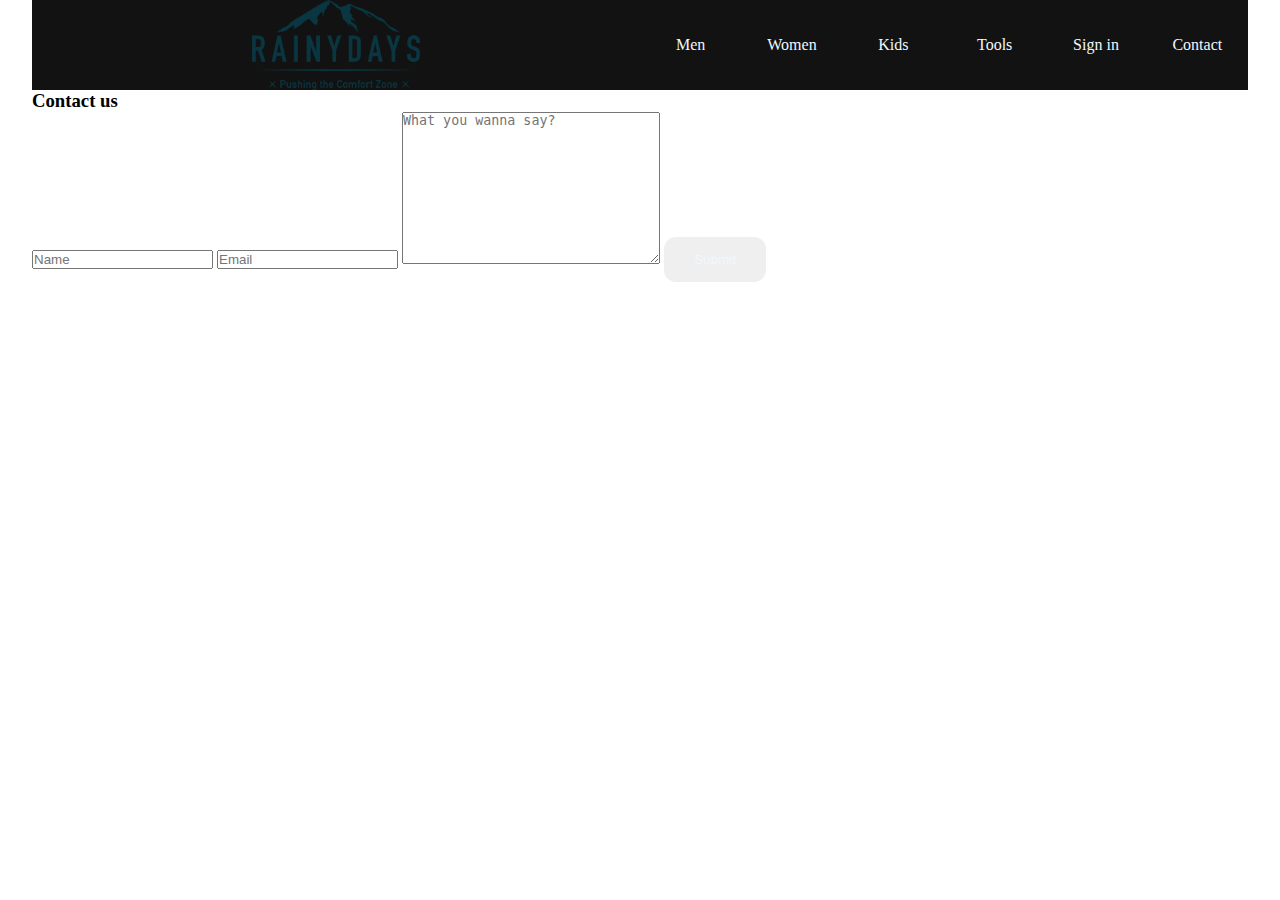
==== contact.html @ e2a38d9a "Add contact page and form" ====
<!DOCTYPE html>
<html lang="en">
<head>
    <meta charset="UTF-8">
    <meta http-equiv="X-UA-Compatible" content="IE=edge">
    <meta name="viewport" content="width=device-width, initial-scale=1.0">
    <title>Assaignment 1: RainyDays</title>
    <link rel="stylesheet" href="https://cdnjs.cloudflare.com/ajax/libs/font-awesome/6.2.0/css/all.min.css" integrity="sha512-xh6O/CkQoPOWDdYTDqeRdPCVd1SpvCA9XXcUnZS2FmJNp1coAFzvtCN9BmamE+4aHK8yyUHUSCcJHgXloTyT2A==" crossorigin="anonymous" referrerpolicy="no-referrer" />

    <link rel="stylesheet" href="./css/main.css">
</head>
<body class="body-contact-page">

        <header>
            <div class="item logo">
                <a href="index.html">
                    <img alt="Logo Rainy Days" src="images/logo-rainydays.png">
                </a>
            </div>
            <nav>
                <div class="nav-item nav-men">
                <a href="products.html">Men</a>
                </div>
                <div class="nav-item nav-women">
                  <a href="#">Women</a>
                </div>
                <div class="nav-item nav-kids">
                 <a href="#">Kids</a>
                </div>
                <div class="nav-item nav-equipment">
                 <a href="#">Tools</a>
                </div>
                <div class="nav-item nav-signin">
                    <a href="signin.html">Sign in</a>
                </div>
                <div class="nav-item nav-contact">
                    <a href="contact.html">Contact</a>
                </div>
            </nav>
        </header>
        <main>
            <form action="#" class="form-contact ">
                <div class="form-container bg-gray">
                    <h3 class="title">Contact us</h3>
                    <input type="text" name="name" id="input-name" placeholder="Name">
                    <input type="email" name="email" id="input-email" placeholder="Email">
                    <textarea name="message" id="input-message" cols="30" rows="10" placeholder="What you wanna say?"></textarea>
                    <button type="submit" value="Submit" class="btn btn-submit btn-white">Submit</button>
                </div>
            </form>
        </main>

</body>
</html>
---- css/main.css ----
@import "universal.css";
@import "style.css";
@import "order.css";
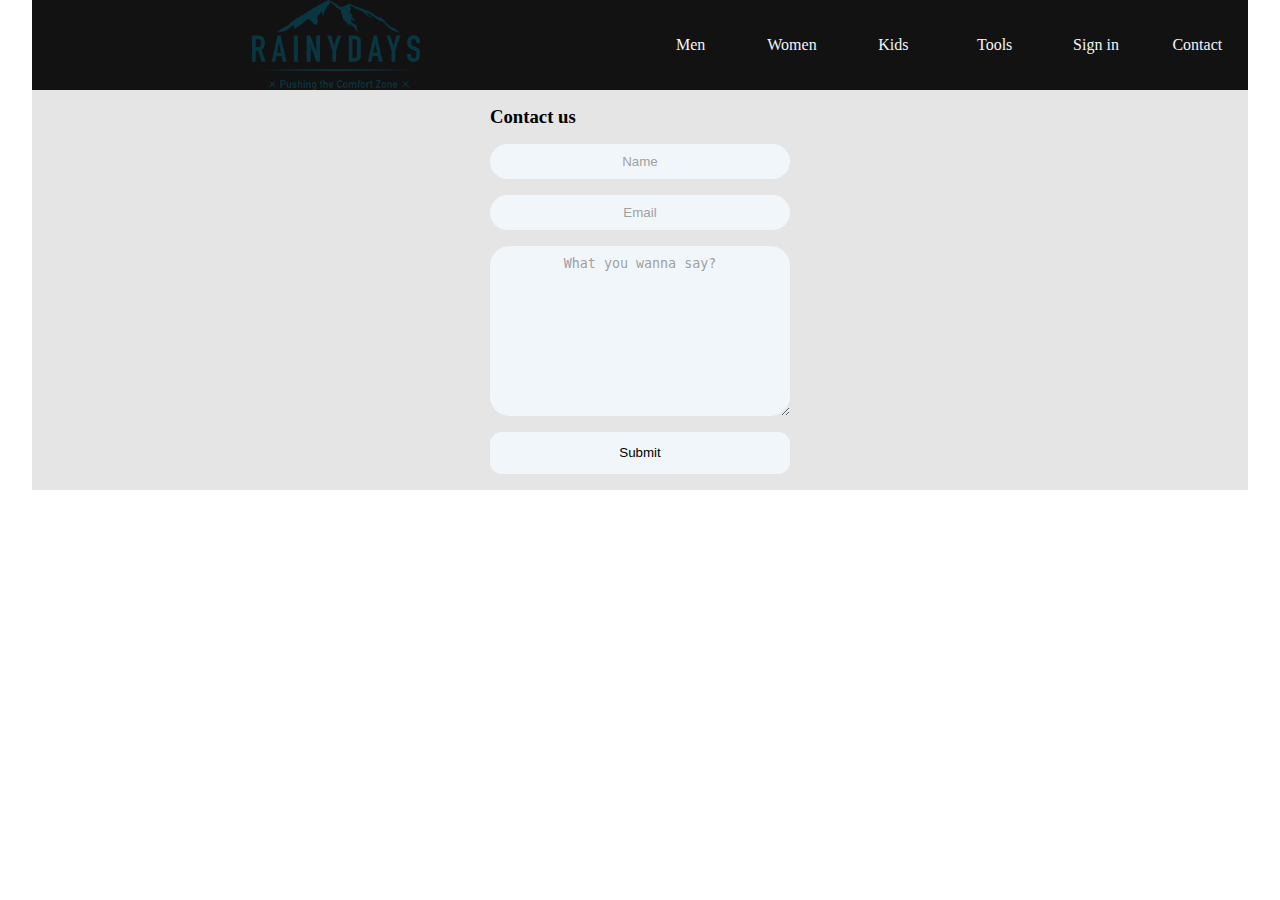
==== commit 8fd1ddd3: "Fix search form and contact form with new container and style" ====
--- a/contact.html
+++ b/contact.html
@@ -39,8 +39,8 @@
             </nav>
         </header>
         <main>
-            <form action="#" class="form-contact ">
-                <div class="form-container bg-gray">
+            <form action="#" class="form-contact">
+                <div class="form-grid-container bg-gray">
                     <h3 class="title">Contact us</h3>
                     <input type="text" name="name" id="input-name" placeholder="Name">
                     <input type="email" name="email" id="input-email" placeholder="Email">
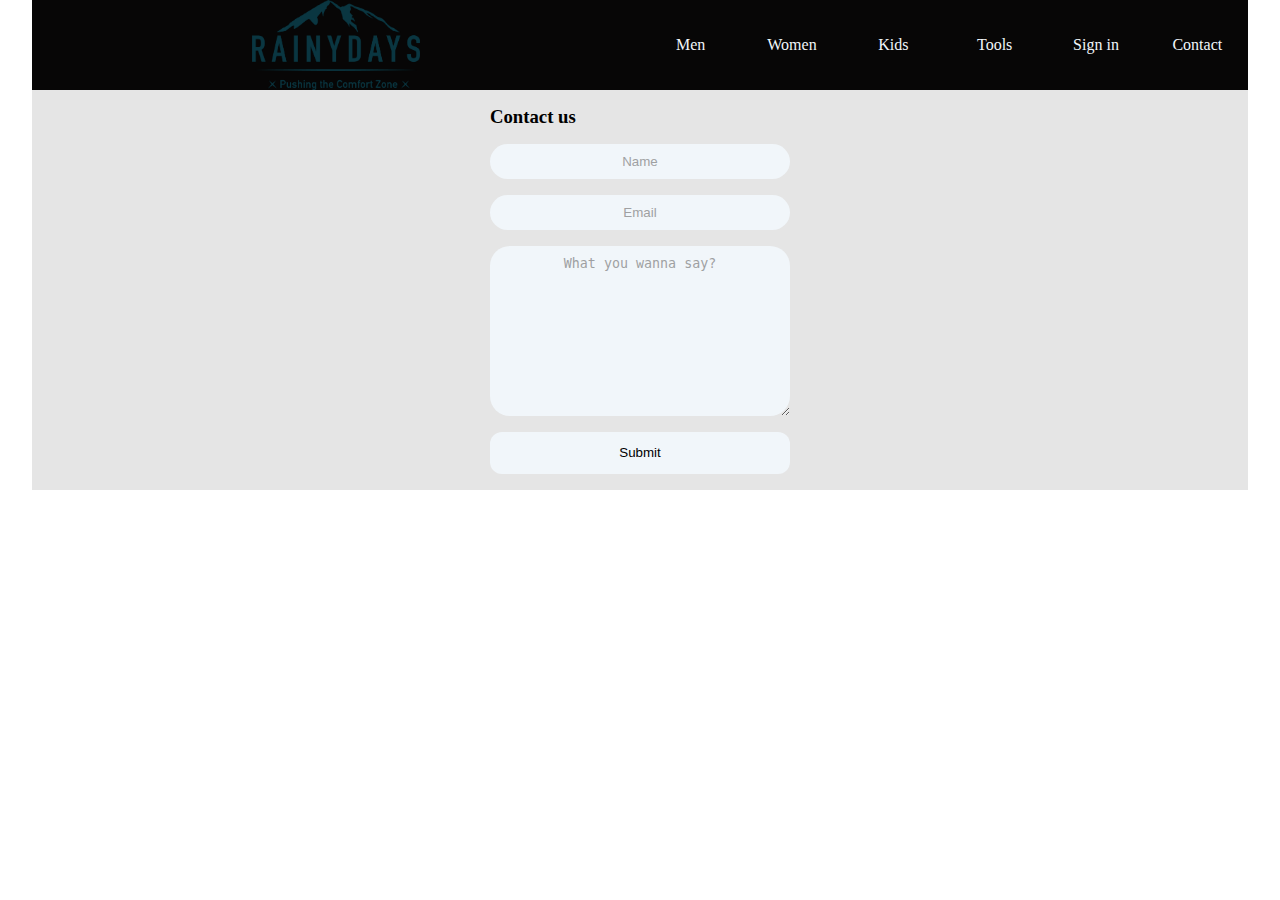
==== commit 220ff433: "Add meta description and update title" ====
--- a/contact.html
+++ b/contact.html
@@ -4,11 +4,12 @@
     <meta charset="UTF-8">
     <meta http-equiv="X-UA-Compatible" content="IE=edge">
     <meta name="viewport" content="width=device-width, initial-scale=1.0">
-    <title>Assaignment 1: RainyDays</title>
+    <meta name="description" content="RainyDays offers a world-class customer service to its customrs">
+    <title>RainyDays | Contact us</title>
     <link rel="stylesheet" href="https://cdnjs.cloudflare.com/ajax/libs/font-awesome/6.2.0/css/all.min.css" integrity="sha512-xh6O/CkQoPOWDdYTDqeRdPCVd1SpvCA9XXcUnZS2FmJNp1coAFzvtCN9BmamE+4aHK8yyUHUSCcJHgXloTyT2A==" crossorigin="anonymous" referrerpolicy="no-referrer" />
-
     <link rel="stylesheet" href="./css/main.css">
 </head>
+
 <body class="body-contact-page">
 
         <header>
@@ -22,13 +23,13 @@
                 <a href="products.html">Men</a>
                 </div>
                 <div class="nav-item nav-women">
-                  <a href="#">Women</a>
+                  <a href="products.html">Women</a>
                 </div>
                 <div class="nav-item nav-kids">
-                 <a href="#">Kids</a>
+                 <a href="products.html">Kids</a>
                 </div>
                 <div class="nav-item nav-equipment">
-                 <a href="#">Tools</a>
+                 <a href="products.html">Tools</a>
                 </div>
                 <div class="nav-item nav-signin">
                     <a href="signin.html">Sign in</a>
--- a/css/main.css
+++ b/css/main.css
@@ -1,3 +1,7 @@
 @import "universal.css";
+@import "layout.css";
+@import "forms.css";
+@import "buttons.css";
+@import "fonts.css";
 @import "style.css";
-@import "order.css";+@import "order.css";
